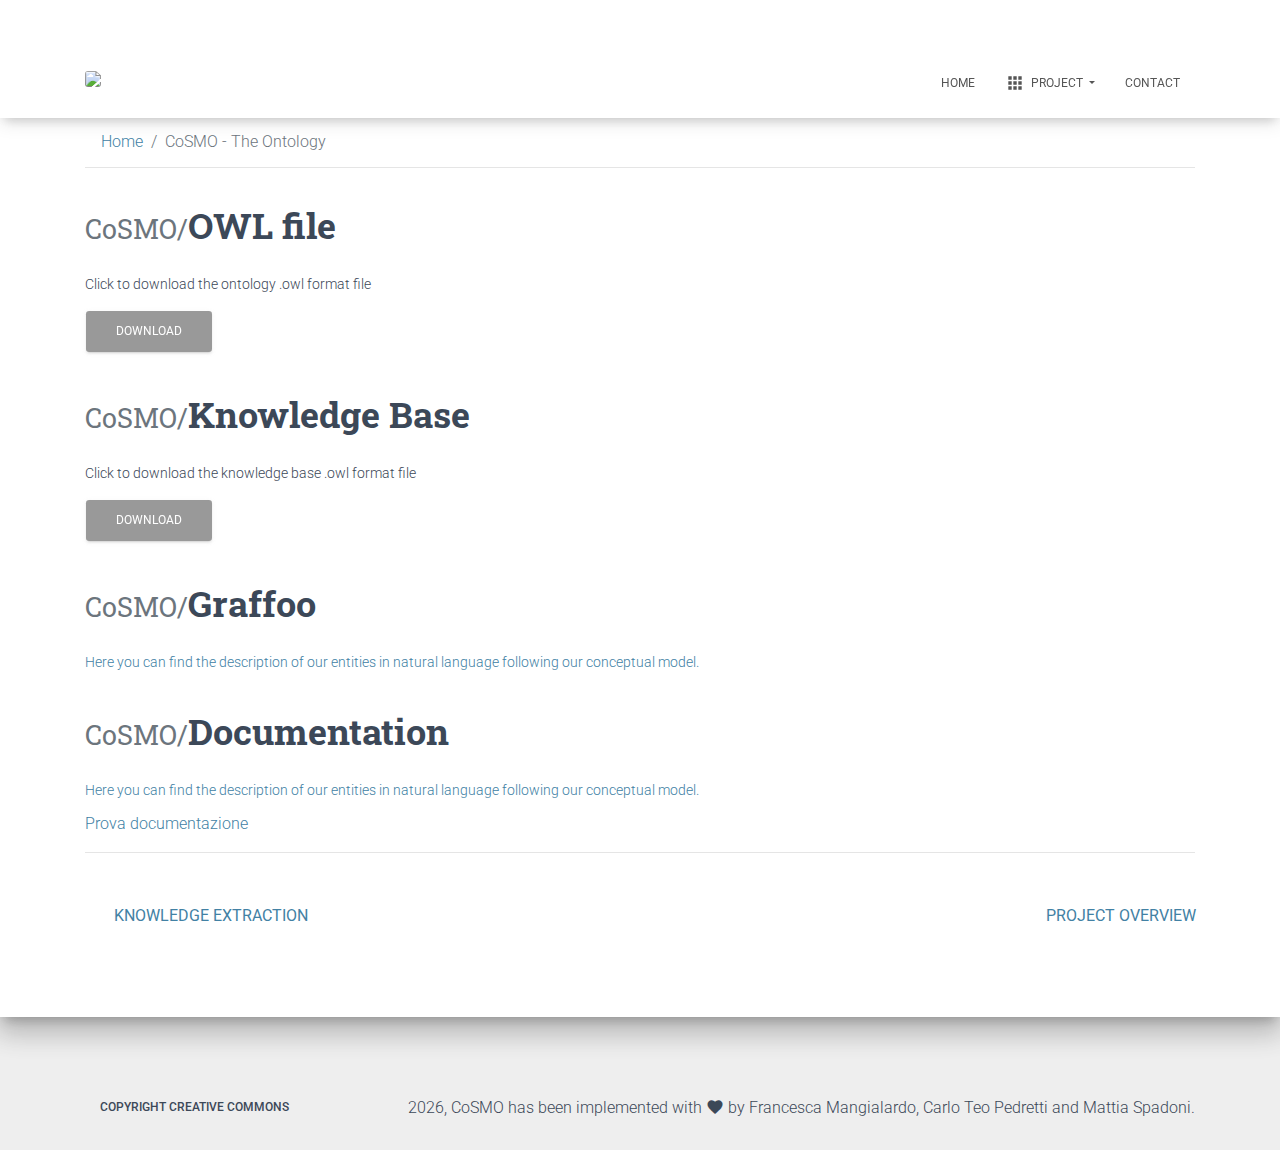
==== ontology.html @ da87ef77 "Prova documentation" ====
<!doctype html>
<html lang="en">
  <head>
    <title>CoSMO - The Ontology</title>
    <!-- Required meta tags -->
    <meta charset="utf-8">
    <meta name="author" content="Carlo Teo Pedretti, Francesca Mangialardo, Mattia Spadoni">
    <meta content="width=device-width, initial-scale=1.0, maximum-scale=1.0, user-scalable=0" name="viewport" />
    <meta http-equiv="X-UA-Compatible" content="IE=edge,chrome=1" />
    <!--     Fonts and icons     -->
    <link rel="stylesheet" type="text/css" href="https://fonts.googleapis.com/css?family=Roboto:300,400,500,700|Roboto+Slab:400,700|Material+Icons" />
    <link rel="stylesheet" href="https://maxcdn.bootstrapcdn.com/font-awesome/latest/css/font-awesome.min.css">
    <link rel="stylesheet" href="https://use.fontawesome.com/releases/v5.8.1/css/all.css" integrity="sha384-50oBUHEmvpQ+1lW4y57PTFmhCaXp0ML5d60M1M7uH2+nqUivzIebhndOJK28anvf" crossorigin="anonymous">
    <link rel="icon" href="images/logo.png">
    <!-- Material Kit CSS -->
    <link href="assets/css/material-kit.css?v=2.0.5" rel="stylesheet" />
  </head>
  <body>

  <nav class="navbar fixed-top navbar-expand-lg" id="opaque">
  <div class="container">
      <div class="navbar-translate">
        <a class="navbar-brand" href="index.html">

            <img src="images/logo.png" id="logo">
            
        </a>

        <button class="navbar-toggler" type="button" data-toggle="collapse" aria-expanded="false" aria-label="Toggle navigation">
            <span class="sr-only">Toggle navigation</span>
            <span class="navbar-toggler-icon"></span>
            <span class="navbar-toggler-icon"></span>
            <span class="navbar-toggler-icon"></span>
        </button>
      </div>

      <div class="collapse navbar-collapse">
        <ul class="navbar-nav ml-auto">
          <li class="nav-item">
            <a href="index.html" class="nav-link">
              Home
            </a>
          </li>
          <li class="dropdown nav-item">
            <a href="#" class="dropdown-toggle nav-link" data-toggle="dropdown" aria-expanded="false">
              <i class="material-icons">apps</i> Project
            </a>

            <div class="dropdown-menu">
              <a href="domain.html" class="dropdown-item">
                 The Domain
              </a>
              <a href="extraction.html" class="dropdown-item">
                 Knowledge Extraction
              </a>
              <a href="ontology.html" class="dropdown-item">
                 CoSMO - The Ontology
              </a>
              <div class="dropdown-divider"></div>
              <a href="overview.html" class="dropdown-item">
                 Project Overview
              </a>
            </div>

          </li>
          <li class="nav-item">
            <a href="contact.html" class="nav-link">
              Contact
            </a>
          </li>
        </ul>
      </div>
    </div>
  </nav>


<div class="main main-raised-alt">
    <div class="container">
      <div class="section">

        <!-- inizio breadcrumb -->
        <nav aria-label="breadcrumb" role="navigation">
        <ol class="breadcrumb">
        <li class="breadcrumb-item"><a href="index.html">Home</a></li>
        <li class="breadcrumb-item active" aria-current="page">CoSMO - The Ontology</li>
        </ol>
        </nav>
        <hr>
        <!-- fine breadcrumb -->

        <h2 class="title"><small class="text-muted">CoSMO/</small>OWL file</h2>
          <p> Click to download the ontology .owl format file</p>
          <a href="https://mangiafrangette.github.io/cosmo.owl" download="cosmo.owl"><button type="button" class="btn btn-light"><i class="fas fa-file-download"></i>  Download </button></a>

        <h2 class="title"><small class="text-muted">CoSMO/</small>Knowledge Base</h2>
          <p> Click to download the knowledge base .owl format file</p>
          <a href="https://mangiafrangette.github.io/cosmo-knowledge-base.owl"><button type="button" class="btn btn-light"><i class="fas fa-file-download"></i>  Download </button></a>
        

        <h2 class="title"><small class="text-muted">CoSMO/</small>Graffoo</h2>
        <p><a href="http://visualdataweb.de/webvowl/#file=CoSMO%20knowledge%20base.owl">Here you can find the description of our entities in natural language following our conceptual model.
        </p>

        <h2 class="title"><small class="text-muted">CoSMO/</small>Documentation</h2>
        <p>Here you can find the description of our entities in natural language following our conceptual model.
        </p>
        <a href="myDocumentation/index-en.html">Prova documentazione</a>
  <!-- fine main content -->

 

  <!-- griglia icone  1 -->
        <hr>
        <!-- pagination inizio -->
  <div class="container">
  <div class="row">
    <div class="col">
      
      <nav aria-label="Page navigation example">
        <ul class="pagination justify-content-start">
          <li class="page-item">
            <a class="page-link" style="font-size: 100%;" href="extraction.html"><i class="fas fa-arrow-alt-circle-left"></i>  Knowledge Extraction</a>
          </li>
        </ul>
      </nav>

    </div>
    
    <div class="col">
      
      <nav aria-label="Page navigation example">
        <ul class="pagination justify-content-end">
          <li class="page-item">
            <a class="page-link" style="font-size: 100%;" href="overview.html">Project Overview  <i class="fas fa-arrow-alt-circle-right"></i></a>
          </li>
        </ul>
      </nav>

    </div>
  </div>
  </div>

  <!-- pagination fine -->
        

        <!-- fine griglia icone 2 -->

      </div>
    </div>
  </div>

<!-- INIZIO FOOTER -->
  <footer class="footer footer-default">
    <div class="container">
      <nav class="float-left">
        <ul>
          <li>
            <a href="https://creativecommons.org/licenses/by-sa/4.0/">
              Copyright Creative Commons
            </a>
          </li>
        </ul>
      </nav>
      <div class="copyright float-right">
        <script>
          document.write(new Date().getFullYear())
        </script>, CoSMO has been implemented with <i class="material-icons">favorite</i> by
        Francesca Mangialardo, Carlo Teo Pedretti and Mattia Spadoni.
      </div>
    </div>
  </footer>
  <!-- FINE FOOTER -->
<!--   Core JS Files   -->
<script src="assets/js/core/jquery.min.js" type="text/javascript"></script>
<script src="assets/js/core/popper.min.js" type="text/javascript"></script>
<script src="assets/js/core/bootstrap-material-design.min.js" type="text/javascript"></script>
<script src="assets/js/plugins/moment.min.js"></script>
<!--  Plugin for the Datepicker, full documentation here: https://github.com/Eonasdan/bootstrap-datetimepicker -->
<script src="assets/js/plugins/bootstrap-datetimepicker.js" type="text/javascript"></script>
<!--  Plugin for the Sliders, full documentation here: http://refreshless.com/nouislider/ -->
<script src="assets/js/plugins/nouislider.min.js" type="text/javascript"></script>
<!--  Google Maps Plugin  -->
<script type="text/javascript" src="https://maps.googleapis.com/maps/api/js?key=YOUR_KEY_HERE"></script>
<!-- Place this tag in your head or just before your close body tag. -->
<script async defer src="https://buttons.github.io/buttons.js"></script>
<!-- Control Center for Material Kit: parallax effects, scripts for the example pages etc -->
<script src="assets/js/material-kit.js?v=2.0.5" type="text/javascript"></script></body>
</html>
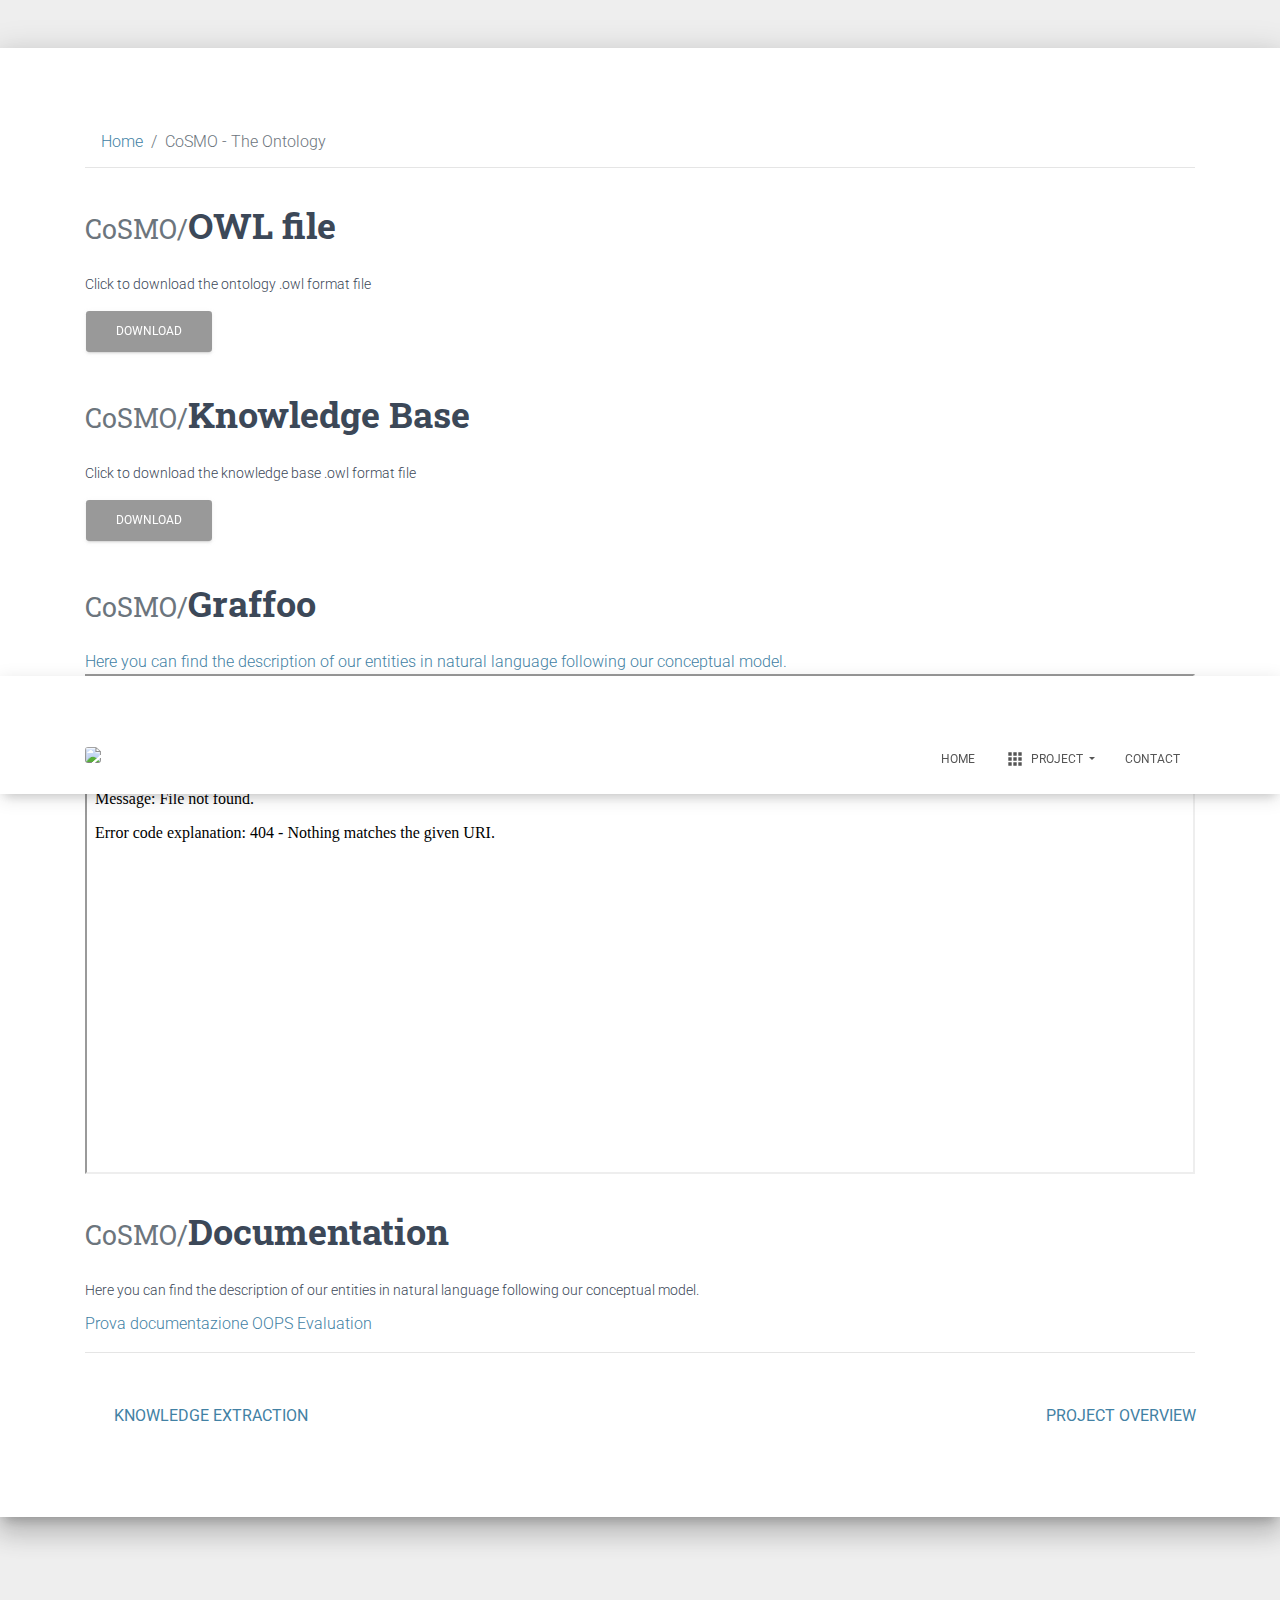
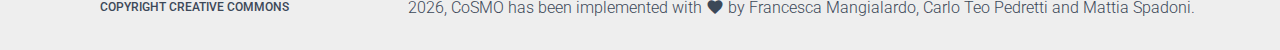
==== commit 307a55da: "Update ontology.html" ====
--- a/ontology.html
+++ b/ontology.html
@@ -98,13 +98,14 @@
         
 
         <h2 class="title"><small class="text-muted">CoSMO/</small>Graffoo</h2>
-        <p><a href="http://visualdataweb.de/webvowl/#file=CoSMO%20knowledge%20base.owl">Here you can find the description of our entities in natural language following our conceptual model.
-        </p>
+        <a href="http://visualdataweb.de/webvowl/#file=CoSMO%20knowledge%20base.owl">Here you can find the description of our entities in natural language following our conceptual model.</a>
+        <iframe align="center" width="100%" height ="500px" src="webvowl/index.html#"></iframe>
 
         <h2 class="title"><small class="text-muted">CoSMO/</small>Documentation</h2>
         <p>Here you can find the description of our entities in natural language following our conceptual model.
         </p>
         <a href="myDocumentation/index-en.html">Prova documentazione</a>
+        <a href="myDocumentation/OOPSevaluation/oopsEval.html">OOPS Evaluation</a>
   <!-- fine main content -->
 
  
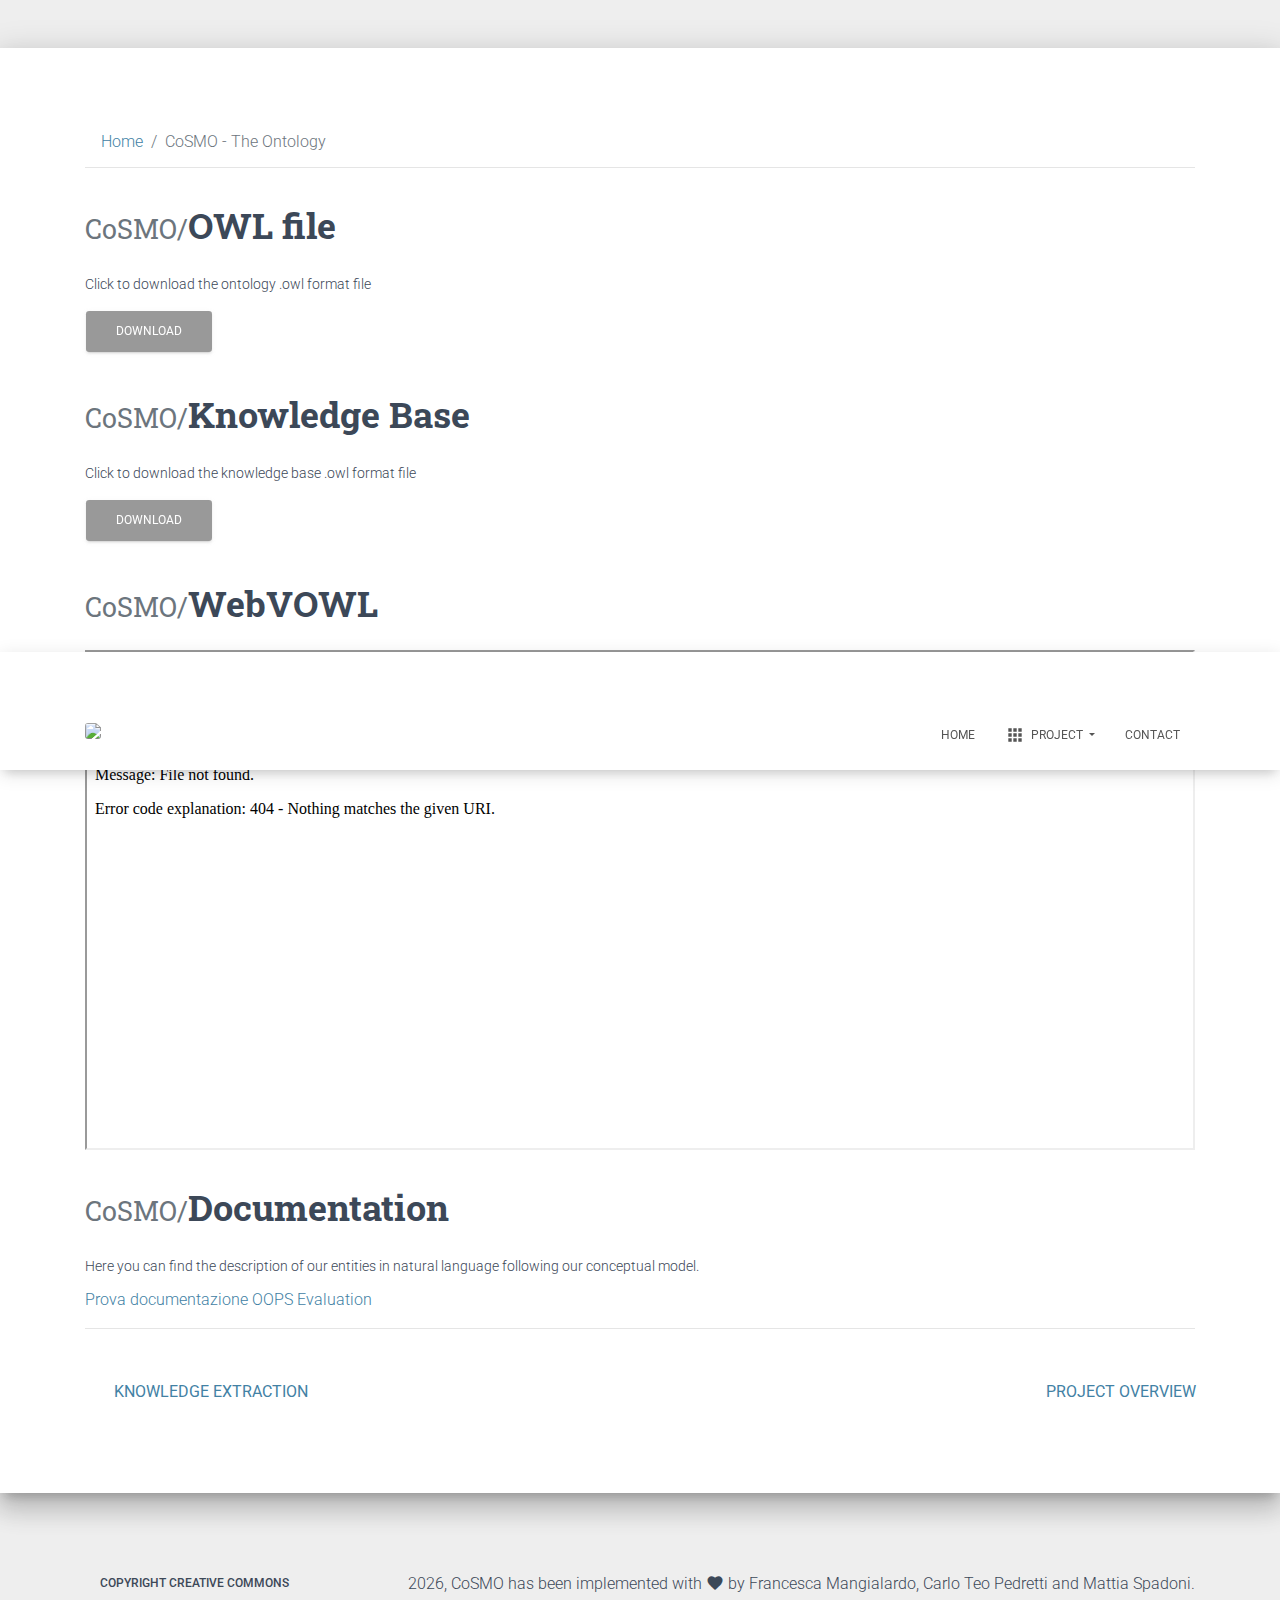
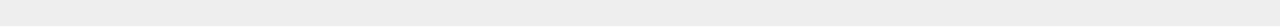
==== commit fdeee3c3: "Updated WebVOWL iframe" ====
--- a/ontology.html
+++ b/ontology.html
@@ -97,9 +97,8 @@
           <a href="https://mangiafrangette.github.io/cosmo-knowledge-base.owl"><button type="button" class="btn btn-light"><i class="fas fa-file-download"></i>  Download </button></a>
         
 
-        <h2 class="title"><small class="text-muted">CoSMO/</small>Graffoo</h2>
-        <a href="http://visualdataweb.de/webvowl/#file=CoSMO%20knowledge%20base.owl">Here you can find the description of our entities in natural language following our conceptual model.</a>
-        <iframe align="center" width="100%" height ="500px" src="webvowl/index.html#"></iframe>
+        <h2 class="title"><small class="text-muted">CoSMO/</small>WebVOWL</h2>
+        <iframe align="center" width="100%" height ="500px" src="myDocumentation/webvowl/index.html#"></iframe>
 
         <h2 class="title"><small class="text-muted">CoSMO/</small>Documentation</h2>
         <p>Here you can find the description of our entities in natural language following our conceptual model.
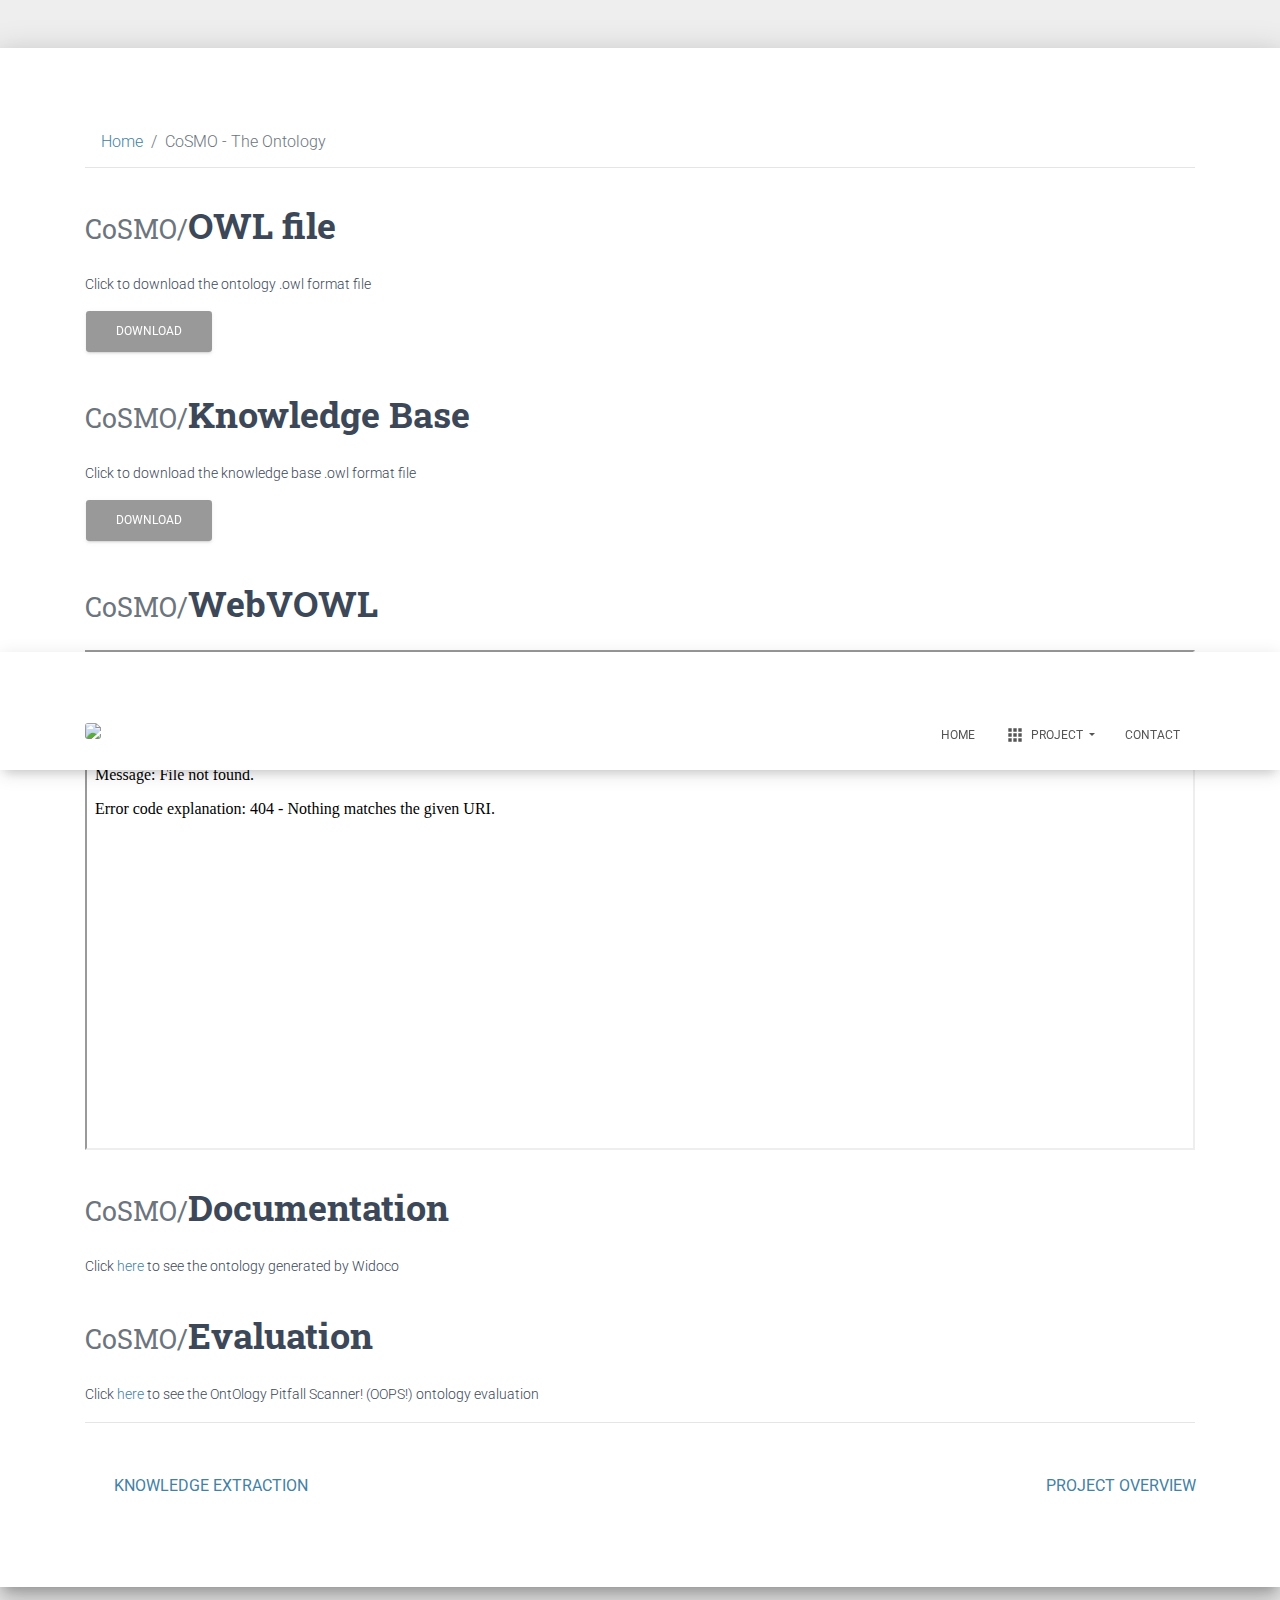
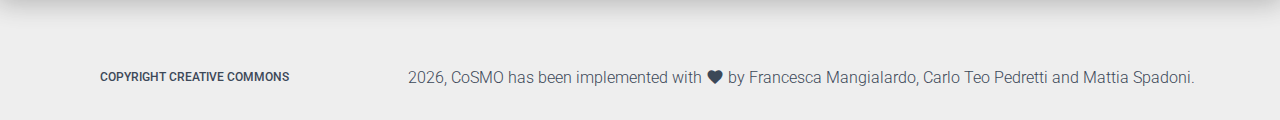
==== commit ed06adf7: "messo click here per docu ed eval" ====
--- a/ontology.html
+++ b/ontology.html
@@ -94,17 +94,18 @@
 
         <h2 class="title"><small class="text-muted">CoSMO/</small>Knowledge Base</h2>
           <p> Click to download the knowledge base .owl format file</p>
-          <a href="https://mangiafrangette.github.io/cosmo-knowledge-base.owl"><button type="button" class="btn btn-light"><i class="fas fa-file-download"></i>  Download </button></a>
+          <a href="https://mangiafrangette.github.io/cosmoKB.owl"><button type="button" class="btn btn-light"><i class="fas fa-file-download"></i>  Download </button></a>
         
 
         <h2 class="title"><small class="text-muted">CoSMO/</small>WebVOWL</h2>
         <iframe align="center" width="100%" height ="500px" src="myDocumentation/webvowl/index.html#"></iframe>
 
         <h2 class="title"><small class="text-muted">CoSMO/</small>Documentation</h2>
-        <p>Here you can find the description of our entities in natural language following our conceptual model.
-        </p>
-        <a href="myDocumentation/index-en.html">Prova documentazione</a>
-        <a href="myDocumentation/OOPSevaluation/oopsEval.html">OOPS Evaluation</a>
+        <p>Click <a href="myDocumentation/index-en.html">here</a> to see the ontology generated by Widoco</p>
+        
+        
+        <h2 class="title"><small class="text-muted">CoSMO/</small>Evaluation</h2>
+        <p>Click <a href="myDocumentation/OOPSevaluation/oopsEval.html">here</a> to see the OntOlogy Pitfall Scanner! (OOPS!) ontology evaluation </p>
   <!-- fine main content -->
 
  
